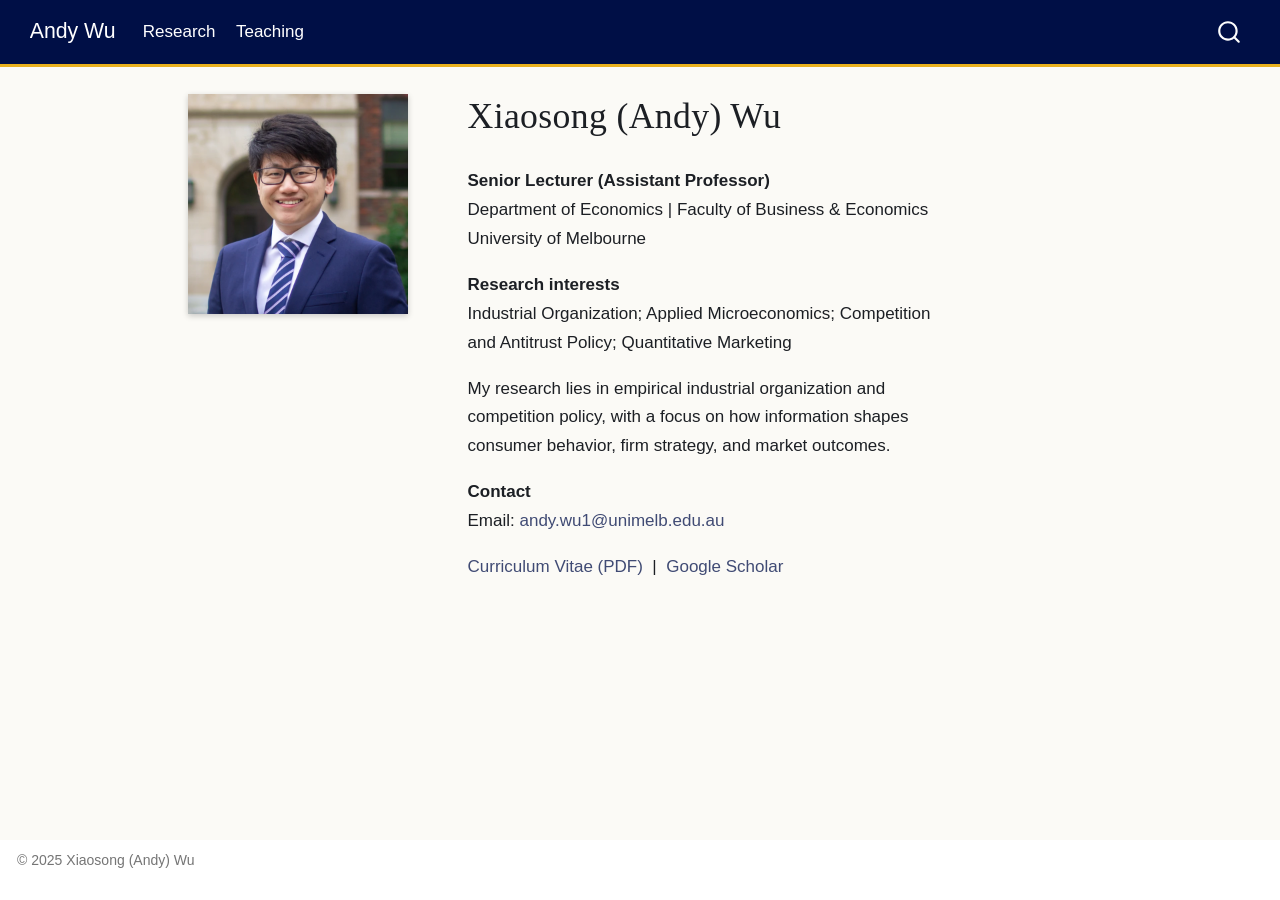
==== docs/index.html @ a5eb403f "Compress profile photo: PNG (5.4MB) -> WebP (42KB) The homepage photo was a 1850x1850 PNG displayed " ====
<!DOCTYPE html>
<html xmlns="http://www.w3.org/1999/xhtml" lang="en" xml:lang="en"><head>

<meta charset="utf-8">
<meta name="generator" content="quarto-1.9.38">

<meta name="viewport" content="width=device-width, initial-scale=1.0, user-scalable=yes">

<meta name="description" content="Andy (Xiaosong) Wu, Economist at the University of Melbourne. Data-driven research on information economics, competition, energy markets, and digital platforms.">

<title>Economist, University of Melbourne – Andy (Xiaosong) Wu</title>
<style>
/* Default styles provided by pandoc.
** See https://pandoc.org/MANUAL.html#variables-for-html for config info.
*/
code{white-space: pre-wrap;}
span.smallcaps{font-variant: small-caps;}
div.columns{display: flex; gap: min(4vw, 1.5em);}
div.column{flex: auto; overflow-x: auto;}
div.hanging-indent{margin-left: 1.5em; text-indent: -1.5em;}
ul.task-list{list-style: none;}
ul.task-list li input[type="checkbox"] {
  width: 0.8em;
  margin: 0 0.8em 0.2em -1em; /* quarto-specific, see https://github.com/quarto-dev/quarto-cli/issues/4556 */ 
  vertical-align: middle;
}
</style>


<script src="site_libs/quarto-nav/quarto-nav.js"></script>
<script src="site_libs/quarto-nav/headroom.min.js"></script>
<script src="site_libs/clipboard/clipboard.min.js"></script>
<script src="site_libs/quarto-search/autocomplete.umd.js"></script>
<script src="site_libs/quarto-search/fuse.min.js"></script>
<script src="site_libs/quarto-search/quarto-search.js"></script>
<meta name="quarto:offset" content="./">
<script src="site_libs/quarto-html/quarto.js" type="module"></script>
<script src="site_libs/quarto-html/tabsets/tabsets.js" type="module"></script>
<script src="site_libs/quarto-html/popper.min.js"></script>
<script src="site_libs/quarto-html/tippy.umd.min.js"></script>
<script src="site_libs/quarto-html/anchor.min.js"></script>
<link href="site_libs/quarto-html/tippy.css" rel="stylesheet">
<link href="site_libs/quarto-html/quarto-syntax-highlighting-15634bcf2e68342d4ad2dfa704d543f6.css" rel="stylesheet" id="quarto-text-highlighting-styles">
<script src="site_libs/bootstrap/bootstrap.min.js"></script>
<link href="site_libs/bootstrap/bootstrap-icons.css" rel="stylesheet">
<link href="site_libs/bootstrap/bootstrap-45431c2918bd31147ddb3fa7038bb99f.min.css" rel="stylesheet" append-hash="true" id="quarto-bootstrap" data-mode="light">
<script id="quarto-search-options" type="application/json">{
  "location": "navbar",
  "copy-button": false,
  "collapse-after": 3,
  "panel-placement": "end",
  "type": "overlay",
  "limit": 50,
  "keyboard-shortcut": [
    "f",
    "/",
    "s"
  ],
  "show-item-context": false,
  "language": {
    "search-no-results-text": "No results",
    "search-matching-documents-text": "matching documents",
    "search-copy-link-title": "Copy link to search",
    "search-hide-matches-text": "Hide additional matches",
    "search-more-match-text": "more match in this document",
    "search-more-matches-text": "more matches in this document",
    "search-clear-button-title": "Clear",
    "search-text-placeholder": "",
    "search-detached-cancel-button-title": "Cancel",
    "search-submit-button-title": "Submit",
    "search-label": "Search"
  }
}</script>
<style>html{ scroll-behavior: smooth; }</style>
<link rel="canonical" href="https://andyxwu.com/">
<meta property="og:image:width" content="660">
<meta property="og:image:height" content="660">
<meta name="twitter:image-width" content="660">
<meta name="twitter:image-height" content="660">


<link rel="stylesheet" href="styles.css">
<meta property="og:title" content="Economist, University of Melbourne">
<meta property="og:description" content="Andy (Xiaosong) Wu, Economist at the University of Melbourne. Data-driven research on information economics, competition, energy markets, and digital platforms.">
<meta property="og:image" content="https://andyxwu.com/images/andywu.webp">
<meta property="og:site_name" content="Andy (Xiaosong) Wu">
<meta property="og:image:alt" content="Andy Wu">
<meta name="twitter:title" content="Economist, University of Melbourne">
<meta name="twitter:description" content="Andy (Xiaosong) Wu, Economist at the University of Melbourne. Data-driven research on information economics, competition, energy markets, and digital platforms.">
<meta name="twitter:image" content="https://andyxwu.com/images/andywu.webp">
<meta name="twitter:image:alt" content="Andy Wu">
<meta name="twitter:card" content="summary_large_image">
</head>

<body class="nav-fixed quarto-light">

<div id="quarto-search-results"></div>
  <header id="quarto-header" class="headroom fixed-top">
    <nav class="navbar navbar-expand-lg " data-bs-theme="dark">
      <div class="navbar-container container-fluid">
      <div class="navbar-brand-container mx-auto">
    <a class="navbar-brand" href="./index.html">
    <span class="navbar-title">Andy Wu</span>
    </a>
  </div>
            <div id="quarto-search" class="" title="Search"></div>
          <button class="navbar-toggler" type="button" data-bs-toggle="collapse" data-bs-target="#navbarCollapse" aria-controls="navbarCollapse" role="menu" aria-expanded="false" aria-label="Toggle navigation" onclick="if (window.quartoToggleHeadroom) { window.quartoToggleHeadroom(); }">
  <span class="navbar-toggler-icon"></span>
</button>
          <div class="collapse navbar-collapse" id="navbarCollapse">
            <ul class="navbar-nav navbar-nav-scroll me-auto">
  <li class="nav-item">
    <a class="nav-link" href="./research.html"> 
<span class="menu-text">Research</span></a>
  </li>  
  <li class="nav-item">
    <a class="nav-link" href="./teaching.html"> 
<span class="menu-text">Teaching</span></a>
  </li>  
</ul>
          </div> <!-- /navcollapse -->
            <div class="quarto-navbar-tools">
</div>
      </div> <!-- /container-fluid -->
    </nav>
</header>
<!-- content -->
<div id="quarto-content" class="quarto-container page-columns page-rows-contents page-layout-article page-navbar">
<!-- sidebar -->
<!-- margin-sidebar -->
    <div id="quarto-margin-sidebar" class="sidebar margin-sidebar zindex-bottom">
        
    </div>
<!-- main -->
<main class="content" id="quarto-document-content"><header id="title-block-header" class="quarto-title-block"></header>




<div style="display: grid; grid-template-columns: 220px 1fr; gap: 60px; align-items: start;">
<!-- Left column: profile image -->
<div style="display:flex; justify-content:flex-start; align-items:flex-start;">
<img src="images/andywu.webp" alt="Andy Wu" style="width:220px; box-shadow:0 2px 6px rgba(0,0,0,0.2);">
</div>
<!-- Right column: info -->
<section id="xiaosong-andy-wu" class="level1 info-column">
<h1>Xiaosong (Andy) Wu</h1>
<p><strong>Senior Lecturer (Assistant Professor)</strong><br> Department of Economics | Faculty of Business &amp; Economics<br> University of Melbourne <br></p>
<p><strong>Research interests</strong><br> Industrial Organization; Applied Microeconomics; Competition and Antitrust Policy; Quantitative Marketing</p>
<p>My research lies in empirical industrial organization and competition policy, with a focus on how information shapes consumer behavior, firm strategy, and market outcomes.</p>
<p><strong>Contact</strong><br> Email: <a href="mailto:andy.wu1@unimelb.edu.au" class="email">andy.wu1@unimelb.edu.au</a></p>
<p><a href="AWu_CV.pdf">Curriculum Vitae (PDF)</a> &nbsp;|&nbsp; <a href="https://scholar.google.com/citations?user=1w-MpAIAAAAJ&amp;hl=en">Google Scholar</a></p>
</section>
</div>



</main> <!-- /main -->
<script id="quarto-html-after-body" type="application/javascript">
  window.document.addEventListener("DOMContentLoaded", function (event) {
    const icon = "";
    const anchorJS = new window.AnchorJS();
    anchorJS.options = {
      placement: 'right',
      icon: icon
    };
    anchorJS.add('.anchored');
    const isCodeAnnotation = (el) => {
      for (const clz of el.classList) {
        if (clz.startsWith('code-annotation-')) {                     
          return true;
        }
      }
      return false;
    }
    const onCopySuccess = function(e) {
      // button target
      const button = e.trigger;
      // don't keep focus
      button.blur();
      // flash "checked"
      button.classList.add('code-copy-button-checked');
      var currentTitle = button.getAttribute("title");
      button.setAttribute("title", "Copied!");
      let tooltip;
      if (window.bootstrap) {
        button.setAttribute("data-bs-toggle", "tooltip");
        button.setAttribute("data-bs-placement", "left");
        button.setAttribute("data-bs-title", "Copied!");
        tooltip = new bootstrap.Tooltip(button, 
          { trigger: "manual", 
            customClass: "code-copy-button-tooltip",
            offset: [0, -8]});
        tooltip.show();    
      }
      setTimeout(function() {
        if (tooltip) {
          tooltip.hide();
          button.removeAttribute("data-bs-title");
          button.removeAttribute("data-bs-toggle");
          button.removeAttribute("data-bs-placement");
        }
        button.setAttribute("title", currentTitle);
        button.classList.remove('code-copy-button-checked');
      }, 1000);
      // clear code selection
      e.clearSelection();
    }
    const getTextToCopy = function(trigger) {
      const outerScaffold = trigger.parentElement.cloneNode(true);
      const codeEl = outerScaffold.querySelector('code');
      for (const childEl of codeEl.children) {
        if (isCodeAnnotation(childEl)) {
          childEl.remove();
        }
      }
      return codeEl.innerText;
    }
    const clipboard = new window.ClipboardJS('.code-copy-button:not([data-in-quarto-modal])', {
      text: getTextToCopy
    });
    clipboard.on('success', onCopySuccess);
    if (window.document.getElementById('quarto-embedded-source-code-modal')) {
      const clipboardModal = new window.ClipboardJS('.code-copy-button[data-in-quarto-modal]', {
        text: getTextToCopy,
        container: window.document.getElementById('quarto-embedded-source-code-modal')
      });
      clipboardModal.on('success', onCopySuccess);
    }
      var localhostRegex = new RegExp(/^(?:http|https):\/\/localhost\:?[0-9]*\//);
      var mailtoRegex = new RegExp(/^mailto:/);
        var filterRegex = new RegExp("https:\/\/andyxwu\.com\/");
      var isInternal = (href) => {
          return filterRegex.test(href) || localhostRegex.test(href) || mailtoRegex.test(href);
      }
      // Inspect non-navigation links and adorn them if external
     var links = window.document.querySelectorAll('a[href]:not(.nav-link):not(.navbar-brand):not(.toc-action):not(.sidebar-link):not(.sidebar-item-toggle):not(.pagination-link):not(.no-external):not([aria-hidden]):not(.dropdown-item):not(.quarto-navigation-tool):not(.about-link)');
      for (var i=0; i<links.length; i++) {
        const link = links[i];
        if (!isInternal(link.href)) {
          // undo the damage that might have been done by quarto-nav.js in the case of
          // links that we want to consider external
          if (link.dataset.originalHref !== undefined) {
            link.href = link.dataset.originalHref;
          }
        }
      }
    function tippyHover(el, contentFn, onTriggerFn, onUntriggerFn) {
      const config = {
        allowHTML: true,
        maxWidth: 500,
        delay: 100,
        arrow: false,
        appendTo: function(el) {
            return el.parentElement;
        },
        interactive: true,
        interactiveBorder: 10,
        theme: 'quarto',
        placement: 'bottom-start',
      };
      if (contentFn) {
        config.content = contentFn;
      }
      if (onTriggerFn) {
        config.onTrigger = onTriggerFn;
      }
      if (onUntriggerFn) {
        config.onUntrigger = onUntriggerFn;
      }
      window.tippy(el, config); 
    }
    const noterefs = window.document.querySelectorAll('a[role="doc-noteref"]');
    for (var i=0; i<noterefs.length; i++) {
      const ref = noterefs[i];
      tippyHover(ref, function() {
        // use id or data attribute instead here
        let href = ref.getAttribute('data-footnote-href') || ref.getAttribute('href');
        try { href = new URL(href).hash; } catch {}
        const id = href.replace(/^#\/?/, "");
        const note = window.document.getElementById(id);
        if (note) {
          return note.innerHTML;
        } else {
          return "";
        }
      });
    }
    const xrefs = window.document.querySelectorAll('a.quarto-xref');
    const processXRef = (id, note) => {
      // Strip column container classes
      const stripColumnClz = (el) => {
        el.classList.remove("page-full", "page-columns");
        if (el.children) {
          for (const child of el.children) {
            stripColumnClz(child);
          }
        }
      }
      stripColumnClz(note)
      if (id === null || id.startsWith('sec-')) {
        // Special case sections, only their first couple elements
        const container = document.createElement("div");
        if (note.children && note.children.length > 2) {
          container.appendChild(note.children[0].cloneNode(true));
          for (let i = 1; i < note.children.length; i++) {
            const child = note.children[i];
            if (child.tagName === "P" && child.innerText === "") {
              continue;
            } else {
              container.appendChild(child.cloneNode(true));
              break;
            }
          }
          if (window.Quarto?.typesetMath) {
            window.Quarto.typesetMath(container);
          }
          return container.innerHTML
        } else {
          if (window.Quarto?.typesetMath) {
            window.Quarto.typesetMath(note);
          }
          return note.innerHTML;
        }
      } else {
        // Remove any anchor links if they are present
        const anchorLink = note.querySelector('a.anchorjs-link');
        if (anchorLink) {
          anchorLink.remove();
        }
        if (window.Quarto?.typesetMath) {
          window.Quarto.typesetMath(note);
        }
        if (note.classList.contains("callout")) {
          return note.outerHTML;
        } else {
          return note.innerHTML;
        }
      }
    }
    for (var i=0; i<xrefs.length; i++) {
      const xref = xrefs[i];
      tippyHover(xref, undefined, function(instance) {
        instance.disable();
        let url = xref.getAttribute('href');
        let hash = undefined; 
        if (url.startsWith('#')) {
          hash = url;
        } else {
          try { hash = new URL(url).hash; } catch {}
        }
        if (hash) {
          const id = hash.replace(/^#\/?/, "");
          const note = window.document.getElementById(id);
          if (note !== null) {
            try {
              const html = processXRef(id, note.cloneNode(true));
              instance.setContent(html);
            } finally {
              instance.enable();
              instance.show();
            }
          } else {
            // See if we can fetch this
            fetch(url.split('#')[0])
            .then(res => res.text())
            .then(html => {
              const parser = new DOMParser();
              const htmlDoc = parser.parseFromString(html, "text/html");
              const note = htmlDoc.getElementById(id);
              if (note !== null) {
                const html = processXRef(id, note);
                instance.setContent(html);
              } 
            }).finally(() => {
              instance.enable();
              instance.show();
            });
          }
        } else {
          // See if we can fetch a full url (with no hash to target)
          // This is a special case and we should probably do some content thinning / targeting
          fetch(url)
          .then(res => res.text())
          .then(html => {
            const parser = new DOMParser();
            const htmlDoc = parser.parseFromString(html, "text/html");
            const note = htmlDoc.querySelector('main.content');
            if (note !== null) {
              // This should only happen for chapter cross references
              // (since there is no id in the URL)
              // remove the first header
              if (note.children.length > 0 && note.children[0].tagName === "HEADER") {
                note.children[0].remove();
              }
              const html = processXRef(null, note);
              instance.setContent(html);
            } 
          }).finally(() => {
            instance.enable();
            instance.show();
          });
        }
      }, function(instance) {
      });
    }
        let selectedAnnoteEl;
        const selectorForAnnotation = ( cell, annotation) => {
          let cellAttr = 'data-code-cell="' + cell + '"';
          let lineAttr = 'data-code-annotation="' +  annotation + '"';
          const selector = 'span[' + cellAttr + '][' + lineAttr + ']';
          return selector;
        }
        const selectCodeLines = (annoteEl) => {
          const doc = window.document;
          const targetCell = annoteEl.getAttribute("data-target-cell");
          const targetAnnotation = annoteEl.getAttribute("data-target-annotation");
          const annoteSpan = window.document.querySelector(selectorForAnnotation(targetCell, targetAnnotation));
          const lines = annoteSpan.getAttribute("data-code-lines").split(",");
          const lineIds = lines.map((line) => {
            return targetCell + "-" + line;
          })
          let top = null;
          let height = null;
          let parent = null;
          if (lineIds.length > 0) {
              //compute the position of the single el (top and bottom and make a div)
              const el = window.document.getElementById(lineIds[0]);
              top = el.offsetTop;
              height = el.offsetHeight;
              parent = el.parentElement.parentElement;
            if (lineIds.length > 1) {
              const lastEl = window.document.getElementById(lineIds[lineIds.length - 1]);
              const bottom = lastEl.offsetTop + lastEl.offsetHeight;
              height = bottom - top;
            }
            if (top !== null && height !== null && parent !== null) {
              // cook up a div (if necessary) and position it 
              let div = window.document.getElementById("code-annotation-line-highlight");
              if (div === null) {
                div = window.document.createElement("div");
                div.setAttribute("id", "code-annotation-line-highlight");
                div.style.position = 'absolute';
                parent.appendChild(div);
              }
              div.style.top = top - 2 + "px";
              div.style.height = height + 4 + "px";
              div.style.left = 0;
              let gutterDiv = window.document.getElementById("code-annotation-line-highlight-gutter");
              if (gutterDiv === null) {
                gutterDiv = window.document.createElement("div");
                gutterDiv.setAttribute("id", "code-annotation-line-highlight-gutter");
                gutterDiv.style.position = 'absolute';
                const codeCell = window.document.getElementById(targetCell);
                const gutter = codeCell.querySelector('.code-annotation-gutter');
                gutter.appendChild(gutterDiv);
              }
              gutterDiv.style.top = top - 2 + "px";
              gutterDiv.style.height = height + 4 + "px";
            }
            selectedAnnoteEl = annoteEl;
          }
        };
        const unselectCodeLines = () => {
          const elementsIds = ["code-annotation-line-highlight", "code-annotation-line-highlight-gutter"];
          elementsIds.forEach((elId) => {
            const div = window.document.getElementById(elId);
            if (div) {
              div.remove();
            }
          });
          selectedAnnoteEl = undefined;
        };
          // Handle positioning of the toggle
      window.addEventListener(
        "resize",
        throttle(() => {
          elRect = undefined;
          if (selectedAnnoteEl) {
            selectCodeLines(selectedAnnoteEl);
          }
        }, 10)
      );
      function throttle(fn, ms) {
      let throttle = false;
      let timer;
        return (...args) => {
          if(!throttle) { // first call gets through
              fn.apply(this, args);
              throttle = true;
          } else { // all the others get throttled
              if(timer) clearTimeout(timer); // cancel #2
              timer = setTimeout(() => {
                fn.apply(this, args);
                timer = throttle = false;
              }, ms);
          }
        };
      }
        // Attach click handler to the DT
        const annoteDls = window.document.querySelectorAll('dt[data-target-cell]');
        for (const annoteDlNode of annoteDls) {
          annoteDlNode.addEventListener('click', (event) => {
            const clickedEl = event.target;
            if (clickedEl !== selectedAnnoteEl) {
              unselectCodeLines();
              const activeEl = window.document.querySelector('dt[data-target-cell].code-annotation-active');
              if (activeEl) {
                activeEl.classList.remove('code-annotation-active');
              }
              selectCodeLines(clickedEl);
              clickedEl.classList.add('code-annotation-active');
            } else {
              // Unselect the line
              unselectCodeLines();
              clickedEl.classList.remove('code-annotation-active');
            }
          });
        }
    const findCites = (el) => {
      const parentEl = el.parentElement;
      if (parentEl) {
        const cites = parentEl.dataset.cites;
        if (cites) {
          return {
            el,
            cites: cites.split(' ')
          };
        } else {
          return findCites(el.parentElement)
        }
      } else {
        return undefined;
      }
    };
    var bibliorefs = window.document.querySelectorAll('a[role="doc-biblioref"]');
    for (var i=0; i<bibliorefs.length; i++) {
      const ref = bibliorefs[i];
      const citeInfo = findCites(ref);
      if (citeInfo) {
        tippyHover(citeInfo.el, function() {
          var popup = window.document.createElement('div');
          citeInfo.cites.forEach(function(cite) {
            var citeDiv = window.document.createElement('div');
            citeDiv.classList.add('hanging-indent');
            citeDiv.classList.add('csl-entry');
            var biblioDiv = window.document.getElementById('ref-' + cite);
            if (biblioDiv) {
              citeDiv.innerHTML = biblioDiv.innerHTML;
            }
            popup.appendChild(citeDiv);
          });
          return popup.innerHTML;
        });
      }
    }
  });
  </script>
</div> <!-- /content -->
<footer class="footer">
  <div class="nav-footer">
    <div class="nav-footer-left">
<p>© 2025 Xiaosong (Andy) Wu</p>
</div>   
    <div class="nav-footer-center">
      &nbsp;
    </div>
    <div class="nav-footer-right">
      &nbsp;
    </div>
  </div>
</footer>




<script src="site_libs/quarto-html/zenscroll-min.js"></script>
</body></html>
---- docs/site_libs/quarto-html/tippy.css ----
.tippy-box[data-animation=fade][data-state=hidden]{opacity:0}[data-tippy-root]{max-width:calc(100vw - 10px)}.tippy-box{position:relative;background-color:#333;color:#fff;border-radius:4px;font-size:14px;line-height:1.4;white-space:normal;outline:0;transition-property:transform,visibility,opacity}.tippy-box[data-placement^=top]>.tippy-arrow{bottom:0}.tippy-box[data-placement^=top]>.tippy-arrow:before{bottom:-7px;left:0;border-width:8px 8px 0;border-top-color:initial;transform-origin:center top}.tippy-box[data-placement^=bottom]>.tippy-arrow{top:0}.tippy-box[data-placement^=bottom]>.tippy-arrow:before{top:-7px;left:0;border-width:0 8px 8px;border-bottom-color:initial;transform-origin:center bottom}.tippy-box[data-placement^=left]>.tippy-arrow{right:0}.tippy-box[data-placement^=left]>.tippy-arrow:before{border-width:8px 0 8px 8px;border-left-color:initial;right:-7px;transform-origin:center left}.tippy-box[data-placement^=right]>.tippy-arrow{left:0}.tippy-box[data-placement^=right]>.tippy-arrow:before{left:-7px;border-width:8px 8px 8px 0;border-right-color:initial;transform-origin:center right}.tippy-box[data-inertia][data-state=visible]{transition-timing-function:cubic-bezier(.54,1.5,.38,1.11)}.tippy-arrow{width:16px;height:16px;color:#333}.tippy-arrow:before{content:"";position:absolute;border-color:transparent;border-style:solid}.tippy-content{position:relative;padding:5px 9px;z-index:1}
---- docs/site_libs/quarto-html/quarto-syntax-highlighting-15634bcf2e68342d4ad2dfa704d543f6.css ----
/* quarto syntax highlight colors */
:root {
  --quarto-hl-ot-color: #003B4F;
  --quarto-hl-at-color: #657422;
  --quarto-hl-ss-color: #20794D;
  --quarto-hl-an-color: #5E5E5E;
  --quarto-hl-fu-color: #4758AB;
  --quarto-hl-st-color: #20794D;
  --quarto-hl-cf-color: #003B4F;
  --quarto-hl-op-color: #5E5E5E;
  --quarto-hl-er-color: #AD0000;
  --quarto-hl-bn-color: #AD0000;
  --quarto-hl-al-color: #AD0000;
  --quarto-hl-va-color: #111111;
  --quarto-hl-bu-color: inherit;
  --quarto-hl-ex-color: inherit;
  --quarto-hl-pp-color: #AD0000;
  --quarto-hl-in-color: #5E5E5E;
  --quarto-hl-vs-color: #20794D;
  --quarto-hl-wa-color: #5E5E5E;
  --quarto-hl-do-color: #5E5E5E;
  --quarto-hl-im-color: #00769E;
  --quarto-hl-ch-color: #20794D;
  --quarto-hl-dt-color: #AD0000;
  --quarto-hl-fl-color: #AD0000;
  --quarto-hl-co-color: #5E5E5E;
  --quarto-hl-cv-color: #5E5E5E;
  --quarto-hl-cn-color: #8f5902;
  --quarto-hl-sc-color: #5E5E5E;
  --quarto-hl-dv-color: #AD0000;
  --quarto-hl-kw-color: #003B4F;
}

/* other quarto variables */
:root {
  --quarto-font-monospace: SFMono-Regular, Menlo, Monaco, Consolas, "Liberation Mono", "Courier New", monospace;
}

/* syntax highlight based on Pandoc's rules */
pre > code.sourceCode > span {
  color: #003B4F;
}

code.sourceCode > span {
  color: #003B4F;
}

div.sourceCode,
div.sourceCode pre.sourceCode {
  color: #003B4F;
}

/* Normal */
code span {
  color: #003B4F;
}

/* Alert */
code span.al {
  color: #AD0000;
  font-style: inherit;
}

/* Annotation */
code span.an {
  color: #5E5E5E;
  font-style: inherit;
}

/* Attribute */
code span.at {
  color: #657422;
  font-style: inherit;
}

/* BaseN */
code span.bn {
  color: #AD0000;
  font-style: inherit;
}

/* BuiltIn */
code span.bu {
  font-style: inherit;
}

/* ControlFlow */
code span.cf {
  color: #003B4F;
  font-weight: bold;
  font-style: inherit;
}

/* Char */
code span.ch {
  color: #20794D;
  font-style: inherit;
}

/* Constant */
code span.cn {
  color: #8f5902;
  font-style: inherit;
}

/* Comment */
code span.co {
  color: #5E5E5E;
  font-style: inherit;
}

/* CommentVar */
code span.cv {
  color: #5E5E5E;
  font-style: italic;
}

/* Documentation */
code span.do {
  color: #5E5E5E;
  font-style: italic;
}

/* DataType */
code span.dt {
  color: #AD0000;
  font-style: inherit;
}

/* DecVal */
code span.dv {
  color: #AD0000;
  font-style: inherit;
}

/* Error */
code span.er {
  color: #AD0000;
  font-style: inherit;
}

/* Extension */
code span.ex {
  font-style: inherit;
}

/* Float */
code span.fl {
  color: #AD0000;
  font-style: inherit;
}

/* Function */
code span.fu {
  color: #4758AB;
  font-style: inherit;
}

/* Import */
code span.im {
  color: #00769E;
  font-style: inherit;
}

/* Information */
code span.in {
  color: #5E5E5E;
  font-style: inherit;
}

/* Keyword */
code span.kw {
  color: #003B4F;
  font-weight: bold;
  font-style: inherit;
}

/* Operator */
code span.op {
  color: #5E5E5E;
  font-style: inherit;
}

/* Other */
code span.ot {
  color: #003B4F;
  font-style: inherit;
}

/* Preprocessor */
code span.pp {
  color: #AD0000;
  font-style: inherit;
}

/* SpecialChar */
code span.sc {
  color: #5E5E5E;
  font-style: inherit;
}

/* SpecialString */
code span.ss {
  color: #20794D;
  font-style: inherit;
}

/* String */
code span.st {
  color: #20794D;
  font-style: inherit;
}

/* Variable */
code span.va {
  color: #111111;
  font-style: inherit;
}

/* VerbatimString */
code span.vs {
  color: #20794D;
  font-style: inherit;
}

/* Warning */
code span.wa {
  color: #5E5E5E;
  font-style: italic;
}

.prevent-inlining {
  content: "</";
}

/*# sourceMappingURL=f23921c56f73e400b49028c9186a1aa0.css.map */
---- docs/styles.css ----
/* System-font stack; no external CDNs for China-friendliness */
body {
  font-family: -apple-system, BlinkMacSystemFont, "Segoe UI", Roboto, Helvetica, Arial,
               "PingFang SC","Hiragino Sans GB","Microsoft YaHei", sans-serif;
  background-color: #fbfaf6;  /* warm paper tone instead of stark white */
  color: #1c1f24;
}

p, li {
  line-height: 1.7;
}

/* Serif display face for the name/page title only — "Formal Faculty" direction.
   Body and nav stay on the sans+CJK stack above. */
h1 {
  font-family: Georgia, "Iowan Old Style", "Palatino Linotype", "Songti SC", "PingFang SC", serif;
  font-weight: 400;
  font-size: 2.1rem;
  line-height: 1.25;
  letter-spacing: 0.01em;
  margin-top: 0;
  margin-bottom: 0.8em;
}

/* Section labels (Publications, Working Papers, etc.) as small-caps gold labels.
   #ac5907 and the navbar hairline below are both official University of Melbourne
   "Yam Daisy" gold-ramp values, not invented colors. */
h2 {
  font-size: 1.1rem;
  text-transform: uppercase;
  letter-spacing: 0.08em;
  font-weight: 700;
  color: #ac5907;
  border-bottom: 1px solid #e6ddc4;
  padding-bottom: 0.5rem;
  margin-top: 2.6rem;
  margin-bottom: 1.3rem;
}

/* Italicized venue citations read as muted, not full-strength body text */
li em {
  color: #55575e;
  font-style: italic;
}

/* --- Publication list entries (research.qmd) --- */
/* margin-bottom lives only here, never on a last child, so every entry's gap to the
   next is identical regardless of whether it ends in links, venue, or just authors. */
.pub-entry { margin-bottom: 1.8rem; }
.pub-entry > *:last-child { margin-bottom: 0; }
/* No font-weight set here — this is the base weight shared by both published titles
   (a link) and working-paper titles (plain text). The only visual difference between
   the two categories should be the presence of the hyperlink itself, nothing else. */
.pub-title { font-size: 1rem; margin-bottom: 0.15rem; }
.pub-title a {
  color: #404B74;
  text-decoration: underline;
  font-weight: inherit;  /* Quarto/Bootstrap's link styles were forcing 400 here, undoing the bold */
}
.pub-authors { font-size: 0.94rem; color: #2a2d33; margin-bottom: 0.1rem; }

/* --- Teaching entries (teaching.qmd) — same rhythm and type scale as Publications,
   just teaching-scoped names since a course isn't a "pub-authors" or "pub-venue". --- */
.teach-entry { margin-bottom: 1.8rem; }
.teach-entry > *:last-child { margin-bottom: 0; }
.teach-title { font-size: 1rem; margin-bottom: 0.15rem; }
.teach-period { font-size: 0.94rem; font-style: italic; color: #55575e; margin-bottom: 0.35rem; }
.teach-desc { font-size: 0.94rem; color: #2a2d33; }
.pub-venue { font-size: 0.94rem; font-style: italic; color: #55575e; margin-bottom: 0.35rem; }
/* Plain inline-block row (not flexbox) — matching lmusolff.com's own markup, which
   gets clean alignment from consistent font-size/line-height on siblings rather than
   flex centering. */
.pub-links {
  margin-bottom: 0.4rem;
  line-height: 1.4;
}
/* Pandoc auto-wraps this row's content in an invisible <p> when it contains two
   inline elements side by side (a PDF link + the toggle button) — it does NOT do
   this for entries with only one lone button. Neutralize that wrapper so it never
   affects spacing, and use descendant (not direct-child) selectors below so the
   button/link styling still applies regardless of the extra <p>. */
.pub-links p { display: inline; margin: 0; }

/* One shared rule for both the <a> and <button> — avoids any drift between two
   separate declarations (that drift was the actual cause of their font mismatch). */
.pub-links a,
.pub-links .abstract-toggle {
  display: inline-block;
  vertical-align: middle;
  font-family: inherit;
  font-size: 0.82rem;
  font-weight: 400;
  line-height: 1.4;
  color: #404B74;
  margin-right: 3rem;
  background: none;
  border: none;
  padding: 0;
  cursor: pointer;
}
.pub-links svg {
  vertical-align: -2px;
  margin-right: 4px;
}
.abstract-toggle .chevron { transition: transform 0.15s ease; vertical-align: -1px; }
.abstract-toggle[aria-expanded="true"] .chevron { transform: rotate(180deg); }

/* Smooth open/close via max-height transition (same technique as lmusolff.com) —
   the element is always present in the flow, so there's no display:none/block jump.
   padding-top is constant (not transitioned): it's invisible while max-height:0 clips
   the box anyway, and keeping it out of the transition means scrollHeight — read at
   the moment the toggle fires — already includes it, with no race condition. */
.abstract-text {
  max-height: 0;
  overflow: hidden;
  font-size: 0.8rem;
  color: #3a3d44;
  line-height: 1.65;
  margin: 0;
  padding-top: 0.35rem;
  transition: max-height 0.4s ease-in-out;
}

/* "On this page" TOC: override Bootstrap's default bright blue (#0d6efd) active-item
   highlight so the whole page uses one consistent link blue, not three competing blues. */
#TOC .nav-link.active,
#TOC .nav-link.active:hover {
  color: #404B74 !important;
  border-left-color: #404B74 !important;
}

/* --- Navbar styling --- */
.navbar {
  background-color: #000F46 !important;  /* University of Melbourne Blue — confirmed exact brand match */
  border-bottom: none;                   /* remove thin grey border */
  box-shadow: 0 3px 0 0 #e9b11e;          /* official "Yam Daisy" gold hairline, nods to the crest */
}

.navbar a,
.navbar-brand,
.navbar-nav .nav-link {
  color: #ffffff !important;             /* white text */
}

.navbar a:hover,
.navbar-nav .nav-link:hover {
  color: #dbeafe !important;             /* light blue hover */
}

/* --- Link colors --- */
a {
  color: #404B74;              /* University blue at 75% */
  text-decoration: none;       /* optional: remove underline */
}

a:hover {
  color: #000F46;              /* full Melbourne blue on hover */
  text-decoration: underline;  /* underline on hover */
}

/* Page width: Quarto's default page-columns grid reserved a right column for the
   "On this page" TOC; with that removed, this is the sole thing controlling content
   width. 760px keeps body text to a comfortable reading line length. */
main { max-width: 760px; margin: 0 auto; padding-top: 2.5rem; }
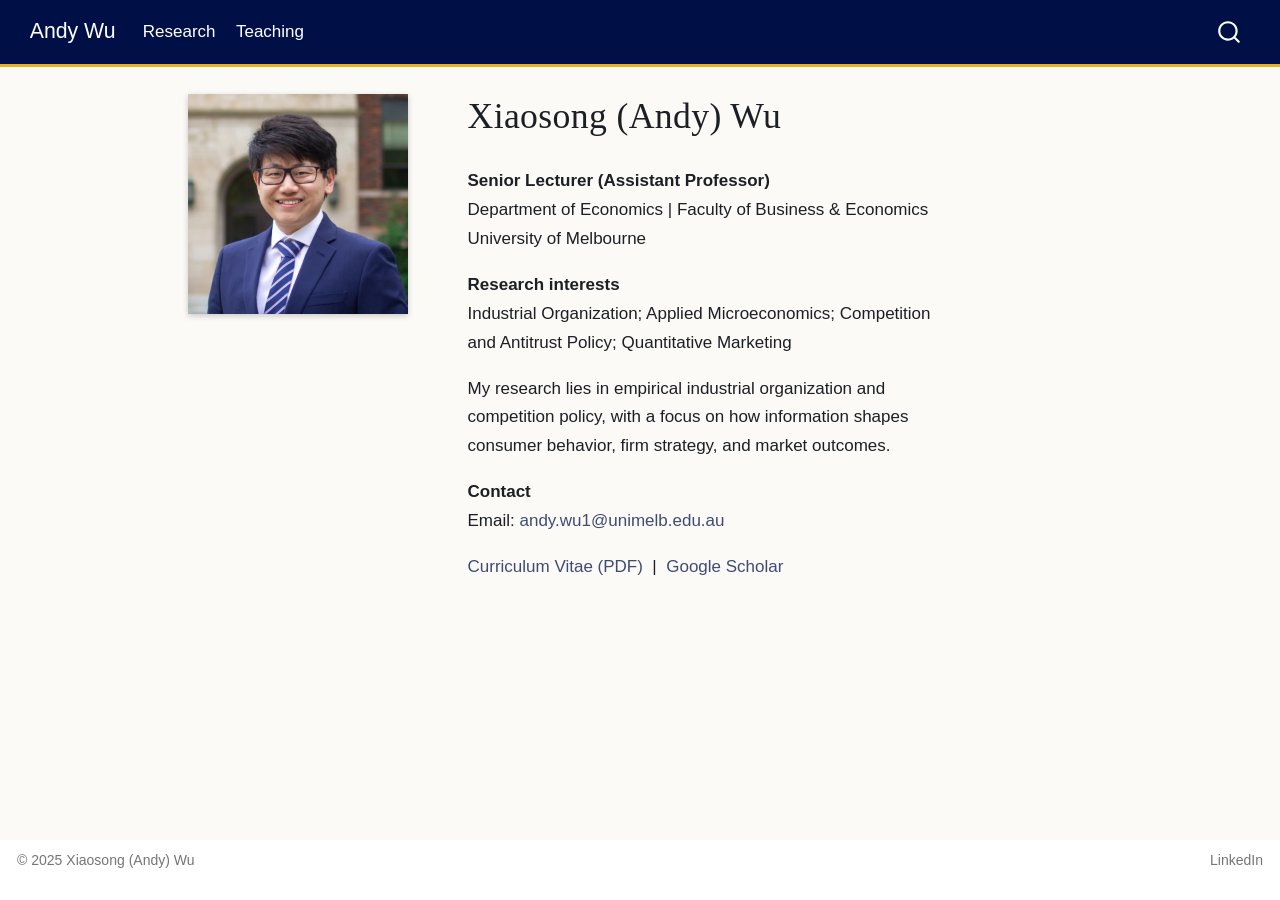
==== commit f4ff6c12: "Add page H1s and LinkedIn link research.qmd and teaching.qmd had no H1 at all -- jumped straight to " ====
--- a/docs/index.html
+++ b/docs/index.html
@@ -71,12 +71,57 @@
     "search-label": "Search"
   }
 }</script>
+<script async="" src="https://www.googletagmanager.com/gtag/js?id=G-5CWG0S238Q"></script>
+
+<script type="text/javascript">
+
+window.dataLayer = window.dataLayer || [];
+function gtag(){dataLayer.push(arguments);}
+gtag('js', new Date());
+gtag('config', 'G-5CWG0S238Q', { 'anonymize_ip': true});
+</script>
 <style>html{ scroll-behavior: smooth; }</style>
 <link rel="canonical" href="https://andyxwu.com/">
 <meta property="og:image:width" content="660">
 <meta property="og:image:height" content="660">
 <meta name="twitter:image-width" content="660">
 <meta name="twitter:image-height" content="660">
+<script type="application/ld+json">
+{
+  "@context": "https://schema.org",
+  "@type": "Person",
+  "name": "Xiaosong (Andy) Wu",
+  "alternateName": "Andy Wu",
+  "jobTitle": "Senior Lecturer",
+  "affiliation": {
+    "@type": "CollegeOrUniversity",
+    "name": "University of Melbourne",
+    "url": "https://www.unimelb.edu.au/"
+  },
+  "worksFor": {
+    "@type": "Organization",
+    "name": "Department of Economics, Faculty of Business and Economics, University of Melbourne"
+  },
+  "description": "My research lies in empirical industrial organization and competition policy, with a focus on how information shapes consumer behavior, firm strategy, and market outcomes.",
+  "url": "https://andyxwu.com/",
+  "image": "https://andyxwu.com/images/andywu.webp",
+  "email": "mailto:andy.wu1@unimelb.edu.au",
+  "sameAs": [
+    "https://scholar.google.com/citations?user=1w-MpAIAAAAJ&hl=en",
+    "https://www.linkedin.com/in/xiaosong-andy-wu/"
+  ],
+  "knowsAbout": [
+    "Industrial Organization",
+    "Applied Microeconomics",
+    "Competition and Antitrust Policy",
+    "Quantitative Marketing",
+    "Information Economics",
+    "Price Coordination and Collusion",
+    "Digital Platforms",
+    "Energy Markets"
+  ]
+}
+</script>
 
 
 <link rel="stylesheet" href="styles.css">
@@ -566,8 +611,8 @@
       &nbsp;
     </div>
     <div class="nav-footer-right">
-      &nbsp;
-    </div>
+<p><a href="https://www.linkedin.com/in/xiaosong-andy-wu/">LinkedIn</a></p>
+</div>
   </div>
 </footer>
 
--- a/docs/styles.css
+++ b/docs/styles.css
@@ -64,6 +64,11 @@
 .teach-entry { margin-bottom: 1.8rem; }
 .teach-entry > *:last-child { margin-bottom: 0; }
 .teach-title { font-size: 1rem; margin-bottom: 0.15rem; }
+.teach-title a {
+  color: #404B74;
+  text-decoration: underline;
+  font-weight: inherit;
+}
 .teach-period { font-size: 0.94rem; font-style: italic; color: #55575e; margin-bottom: 0.35rem; }
 .teach-desc { font-size: 0.94rem; color: #2a2d33; }
 .pub-venue { font-size: 0.94rem; font-style: italic; color: #55575e; margin-bottom: 0.35rem; }
